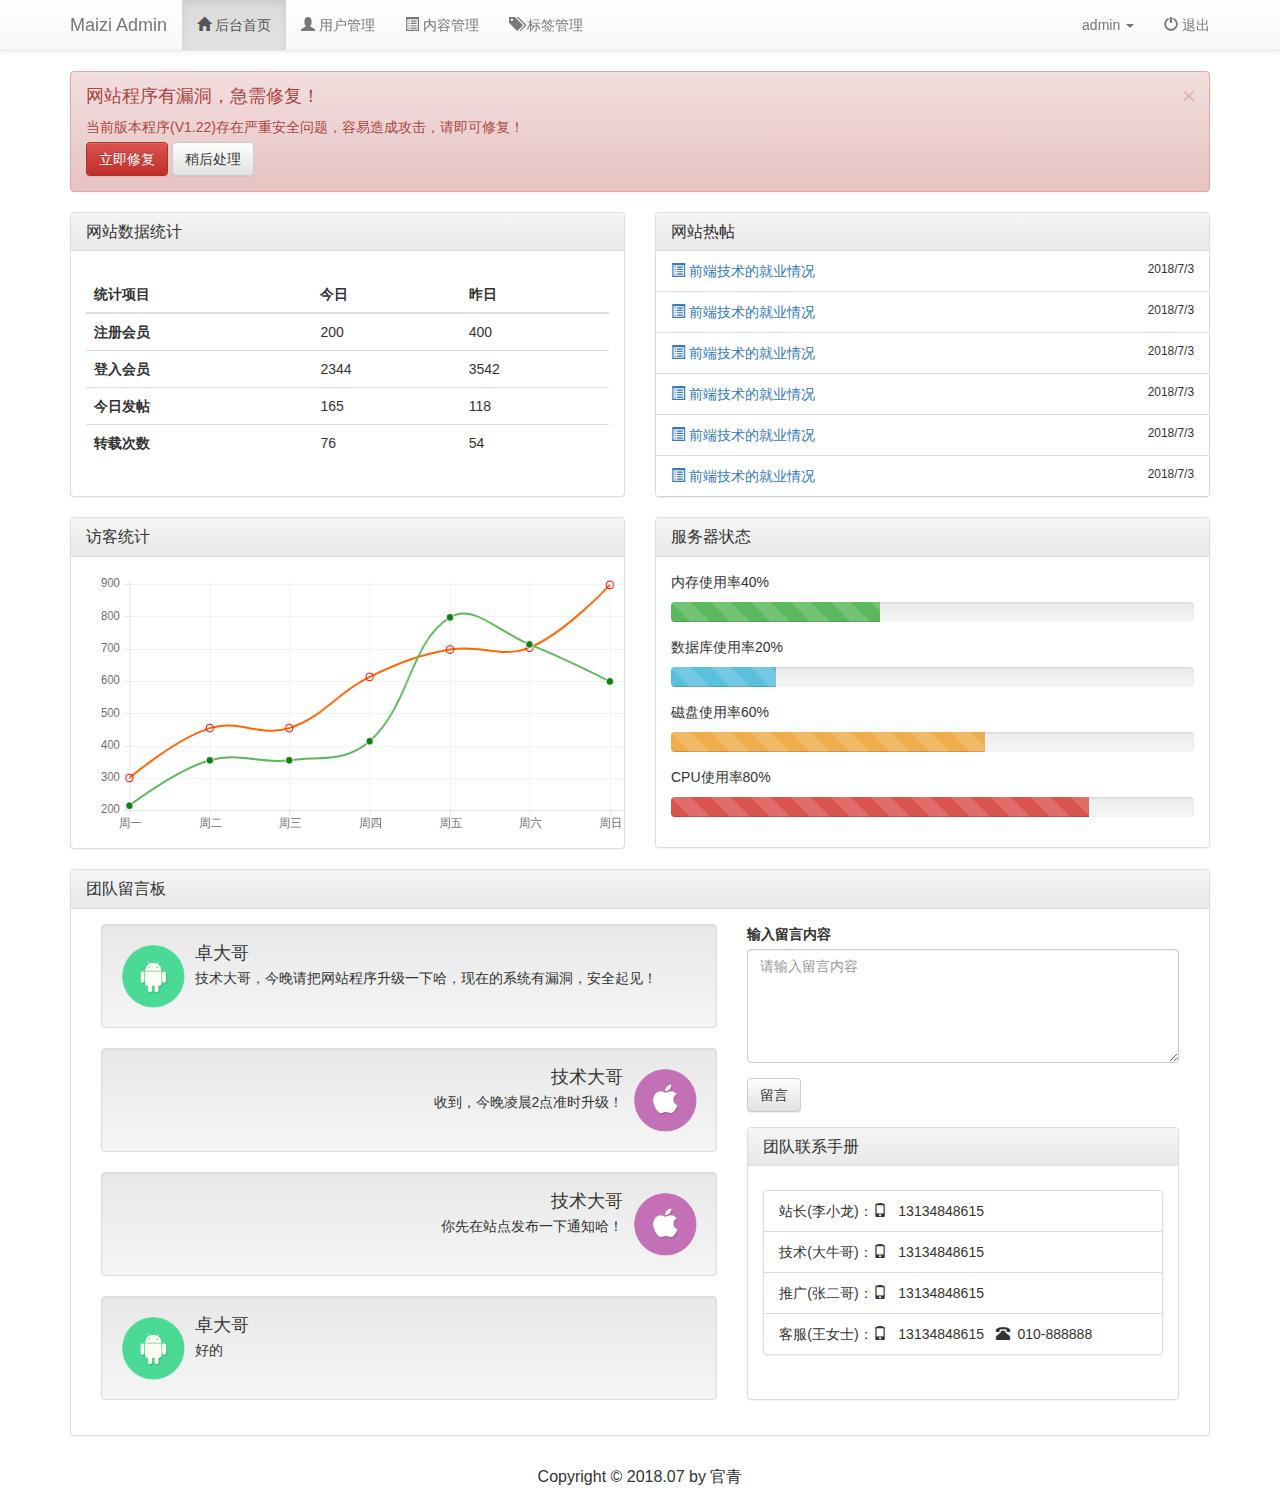
==== index.html @ 98547622 "Add files via upload" ====
<!DOCTYPE html>
<html lang="en">
<head>
	<meta charset="UTF-8">
	<meta http-equiv="X-UA-Compatible" content="IE=edge,chrome=1">
	<meta name="viewport" content="width=device-width,initial-scale=1.0,user-scalable=no">
	<title>麦子学院后台管理</title>
	<link rel="stylesheet" href="css/bootstrap.min.css">
	<link rel="stylesheet" href="css/bootstrap-theme.css">
	<link rel="stylesheet" href="css/maizi.css">
	<link rel="icon" href="img/咖啡.png">
	<script src="js/jquery-3.3.1.js"></script>
	<script src="js/bootstrap.min.js"></script>
	<script src="js/Chart.js"></script>
	<script src="js/script.js"></script>
</head>
<body>
	<!-- 导航条 -->
	<nav class="navbar navbar-default navbar-fixed-top">
		<div class="container">
			<!-- 小屏幕顶部和LOGO -->
			<div class="navbar-header">
				<a href="index.html" class="navbar-brand">Maizi Admin</a>
				<div class="navbar-toggle" data-toggle="collapse" data-target=".navbar-collapse">
					<span class="icon-bar"></span>
					<span class="icon-bar"></span>
					<span class="icon-bar"></span>
				</div>
			</div>
			<!-- 小屏幕顶部和LOGO -->

			<!-- 导航区 -->
			<div class="collapse navbar-collapse text-center">
				<ul class="nav navbar-nav">
					<li class="active">
						<a href="index.html">
							<span class="glyphicon glyphicon-home"></span> 后台首页
						</a>
					</li>
					<li>
						<a href="user_list.html">
							<span class="glyphicon glyphicon-user"></span> 用户管理
						</a>
					</li>
					<li>
						<a href="content.html">
							<span class="glyphicon glyphicon-list-alt"></span> 内容管理
						</a>
					</li>
					<li>
						<a href="tag.html">
							<span class="glyphicon glyphicon-tags"></span> 标签管理
						</a>
					</li>
				</ul>
				<ul class="nav navbar-nav navbar-right">
					<li class="dropdown">
					  <a id="dLabel" data-toggle="dropdown" aria-haspopup="true" aria-expanded="false">
					    admin
					    <span class="caret"></span>
					  </a>
					  <ul class="dropdown-menu" aria-labelledby="dLabel">
					    <li>
					    	<a href="#">
					    		<span class="glyphicon glyphicon-screenshot"></span> 前台首页
					    	</a>
					    </li>
					    <li>
					    	<a href="#">
					    		<span class="glyphicon glyphicon-user"></span> 个人主页
					    	</a>
					    </li>
					    <li>
					    	<a href="#">
					    		<span class="glyphicon glyphicon-cog"></span> 个人设置
					    	</a>
					    </li>
					    <li>
					    	<a href="#">
					    		<span class="glyphicon glyphicon-credit-card"></span> 账户中心
					    	</a>
					    </li>
					    <li>
					    	<a href="#">
					    		<span class="glyphicon glyphicon-heart"></span> 我的收藏
					    	</a>
					    </li>
					  </ul>
					</li>
					<li>
						<a href="" id="out">
							<span class="glyphicon glyphicon-off"></span> 退出
						</a>
					</li>
				</ul>
			</div>
			<!-- 导航区 -->
		</div>
	</nav>
	<!-- 导航条 -->

	<section>
		<div class="container">
			<!-- 警告框 -->
			<div class="row">
				<div class="col-md-12">
					<div class="alert alert-danger alert-dismissible fade in" role="alert">
				      <button type="button" class="close" data-dismiss="alert" aria-label="Close"><span aria-hidden="true">×</span></button>
				      <h4>网站程序有漏洞，急需修复！</h4>
				      <p>当前版本程序(V1.22)存在严重安全问题，容易造成攻击，请即可修复！</p>
				      <p>
				        <button type="button" class="btn btn-danger">立即修复</button>
				        <button type="button" class="btn btn-default" data-dismiss="alert">稍后处理</button>
				      </p>
				    </div>
				</div>
			</div>
			<!-- 警告框 -->
			<!-- 数据统计和热帖 -->
			<div class="row">
				<div class="col-md-6">
					<div class="panel panel-default">
					  <div class="panel-heading">
					    <h3 class="panel-title">网站数据统计</h3>
					  </div>
					  <div class="panel-body">
					    <table class="table table-hover">
					    	<thead>
					    		<tr>
					    			<th>统计项目</th>
						    		<th>今日</th>
						    		<th>昨日</th>
					    		</tr>
					    	</thead>
					    	<tbody>
					    		<tr>
					    			<th>注册会员</th>
					    			<td>200</td>
					    			<td>400</td>
					    		</tr>
					    		<tr>
					    			<th>登入会员</th>
					    			<td>2344</td>
					    			<td>3542</td>
					    		</tr>
					    		<tr>
					    			<th>今日发帖</th>
					    			<td>165</td>
					    			<td>118</td>
					    		</tr>
					    		<tr>
					    			<th>转载次数</th>
					    			<td>76</td>
					    			<td>54</td>
					    		</tr>
					    	</tbody>
					    </table>
					  </div>
					</div>
				</div>
				<div class="col-md-6">
					<div class="panel panel-default">
					  <div class="panel-heading">
					    <h3 class="panel-title">网站热帖</h3>
					  </div>
					    <ul class="list-group">
					    	<li class="list-group-item">
					    		<a href="index.html">
					    			<span class="glyphicon glyphicon-list-alt"></span> 前端技术的就业情况
					    		</a>
					    		<small class="pull-right">2018/7/3</small>
					    	</li>
					    	<li class="list-group-item">
					    		<a href="index.html">
					    			<span class="glyphicon glyphicon-list-alt"></span> 前端技术的就业情况
					    		</a>
					    		<small class="pull-right">2018/7/3</small>
					    	</li>
					    	<li class="list-group-item">
					    		<a href="index.html">
					    			<span class="glyphicon glyphicon-list-alt"></span> 前端技术的就业情况
					    		</a>
					    		<small class="pull-right">2018/7/3</small>
					    	</li>
					    	<li class="list-group-item">
					    		<a href="index.html">
					    			<span class="glyphicon glyphicon-list-alt"></span> 前端技术的就业情况
					    		</a>
					    		<small class="pull-right">2018/7/3</small>
					    	</li>
					    	<li class="list-group-item">
					    		<a href="index.html">
					    			<span class="glyphicon glyphicon-list-alt"></span> 前端技术的就业情况
					    		</a>
					    		<small class="pull-right">2018/7/3</small>
					    	</li>
					    	<li class="list-group-item">
					    		<a href="index.html">
					    			<span class="glyphicon glyphicon-list-alt"></span> 前端技术的就业情况
					    		</a>
					    		<small class="pull-right">2018/7/3</small>
					    	</li>
					    </ul>
					</div>
				</div>
			</div>
			<!-- 数据统计和热帖 -->

			<!-- 访客统计和服务器状态 -->
			<div class="row">
				<div class="col-md-6">
					<div class="panel panel-default">
					 	<div class="panel-heading">
					    <h3 class="panel-title">访客统计</h3>
					 	</div>
						<div class="panel-body">
					  	<canvas id="canvas" class="col-md-12"></canvas>
						</div>
					</div>
				</div>
				<div class="col-md-6">
					<div class="panel panel-default">
					  <div class="panel-heading">
					    <h3 class="panel-title">服务器状态</h3>
					  </div>
						<div class="panel-body">
							<p>内存使用率40%</p>
							<div class="progress">
							  <div class="progress-bar progress-bar-success progress-bar-striped" role="progressbar" aria-valuenow="40" aria-valuemin="0" aria-valuemax="100" style="width: 40%">
							  </div>
							</div>
							<p>数据库使用率20%</p>
							<div class="progress">
							  <div class="progress-bar progress-bar-info progress-bar-striped" role="progressbar" aria-valuenow="20" aria-valuemin="0" aria-valuemax="100" style="width: 20%">
							  </div>
							</div>
							<p>磁盘使用率60%</p>
							<div class="progress">
							  <div class="progress-bar progress-bar-warning progress-bar-striped" role="progressbar" aria-valuenow="60" aria-valuemin="0" aria-valuemax="100" style="width: 60%">
							  </div>
							</div>
							<p>CPU使用率80%</p>
							<div class="progress">
							  <div class="progress-bar progress-bar-danger progress-bar-striped" role="progressbar" aria-valuenow="80" aria-valuemin="0" aria-valuemax="100" style="width: 80%">
							  </div>
							</div>
						</div>
					</div>
				</div>
			</div>
			<!-- 访客统计和服务器状态 -->

			<!-- 团队留言板 -->
			<div class="row">
				<div class="col-md-12">
					<div class="panel panel-default">
						<div class="panel-heading">
							<h3 class="panel-title">团队留言板</h3>
						</div>
						<div class="panel-body">
							<div class="col-md-7">
								<div class="media well">
								  <div class="media-left">
								    <a href="#">
								      <img class="media-object img-64" src="img/a.png" alt="卓大哥">
								    </a>
								  </div>
								  <div class="media-body">
								    <h4 class="media-heading">卓大哥</h4>
								    技术大哥，今晚请把网站程序升级一下哈，现在的系统有漏洞，安全起见！
								  </div>
								</div>
								<div class="media well">
								  <div class="media-body text-right">
								    <h4 class="media-heading">技术大哥</h4>
								    收到，今晚凌晨2点准时升级！
								  </div>
								  <div class="media-right">
								    <a href="#">
								      <img class="media-object img-64" src="img/b.png" alt="技术大哥">
								    </a>
								  </div>
								</div>
								<div class="media well">
								  <div class="media-body text-right">
								    <h4 class="media-heading">技术大哥</h4>
								    你先在站点发布一下通知哈！
								  </div>
								  <div class="media-right">
								    <a href="#">
								      <img class="media-object img-64" src="img/b.png" alt="技术大哥">
								    </a>
								  </div>
								</div>
								<div class="media well">
								  <div class="media-left">
								    <a href="#">
								      <img class="media-object img-64" src="img/a.png" alt="卓大哥">
								    </a>
								  </div>
								  <div class="media-body">
								    <h4 class="media-heading">卓大哥</h4>
								    好的
								  </div>
								</div>
							</div>
							<div class="col-md-5">
								<form action="#">
									<div class="form-group">
										<label for="text1">输入留言内容</label>
										<textarea id="text1" cols="10" rows="5" class="form-control" placeholder="请输入留言内容"></textarea>
										<button class="btn btn-default margintop15">留言</button>
									</div>
									<div class="panel panel-default" id="message">
										<div class="panel-heading">
											<h3 class="panel-title">团队联系手册</h3>
										</div>
										<div class="panel-body">
											<ul class="list-group">
												<li class="list-group-item">
													站长(李小龙)：<span class="glyphicon glyphicon-phone"></span>
													&nbsp;&nbsp;13134848615
												</li>
												<li class="list-group-item">
													技术(大牛哥)：<span class="glyphicon glyphicon-phone"></span>
													&nbsp;&nbsp;13134848615
												</li>
												<li class="list-group-item">
													推广(张二哥)：<span class="glyphicon glyphicon-phone"></span>
													&nbsp;&nbsp;13134848615
												</li>
												<li class="list-group-item">
													客服(王女士)：<span class="glyphicon glyphicon-phone"></span>
													&nbsp;&nbsp;13134848615&nbsp;&nbsp;
													<span class="glyphicon glyphicon-phone-alt"></span>&nbsp;&nbsp;010-888888
												</li>
											</ul>
										</div>
									</div>
								</form>
							</div>
						</div>
					</div>
				</div>
			</div>
			<!-- 团队留言板 -->
		</div>
	</section>

	<!-- 底部 -->
	<footer>
		<div class="container text-center">
			<div class="col-md-12">
				Copyright © 2018.07 by 官青
			</div>
		</div>
	</footer>
	<!-- 底部 -->
</body>
</html>
---- css/maizi.css ----
/*public*/
body{
	padding-top: 71px;
}

/*nav*/
.navbar-collapse .dropdown a{
	cursor: pointer;
}
.navbar-nav .open .dropdown-menu{
	text-align: center;
}
#out:hover{
	color: red;
}

/*数据统计*/
.table{
	margin-top: 10px;
}

/*服务器状态*/
.progress{
	margin-bottom: 15px;
}

/*团队留言板*/
.img-64{
	width:64px;
	height: 64px;
}
.margintop15{
	margin-top: 15px;
}
#message ,list-group{
	margin-bottom: 0;
}
#message .panel-body{
	padding: 24px 15px;
}

/*footer*/
footer{
	padding: 10px 0;
	font-size: 16px;
}

/*用户管理*/
.page-header{
	margin-top: 0;
}
#maizi-table .page-header{
	border-color: #ddd;
}

/*用户搜索*/
#user-search-form{
	padding: 15px;
	border: 1px solid #ddd;
	border-top: none;
}
.cursor{
	cursor: pointer;
}

/*内容管理*/
tbody th a{
	color: #333;
}
#content-table{
	border: 1px solid #dddddd;
	border-top: 0;
	margin-top: 0;
}

/*添加内容*/
#addcontent{
	border: 1px solid #dddddd;
	border-top: none;
	padding: 15px;
}

/*标签管理*/
#tag-alert .alert{
	margin:15px 15px 15px 0;
}
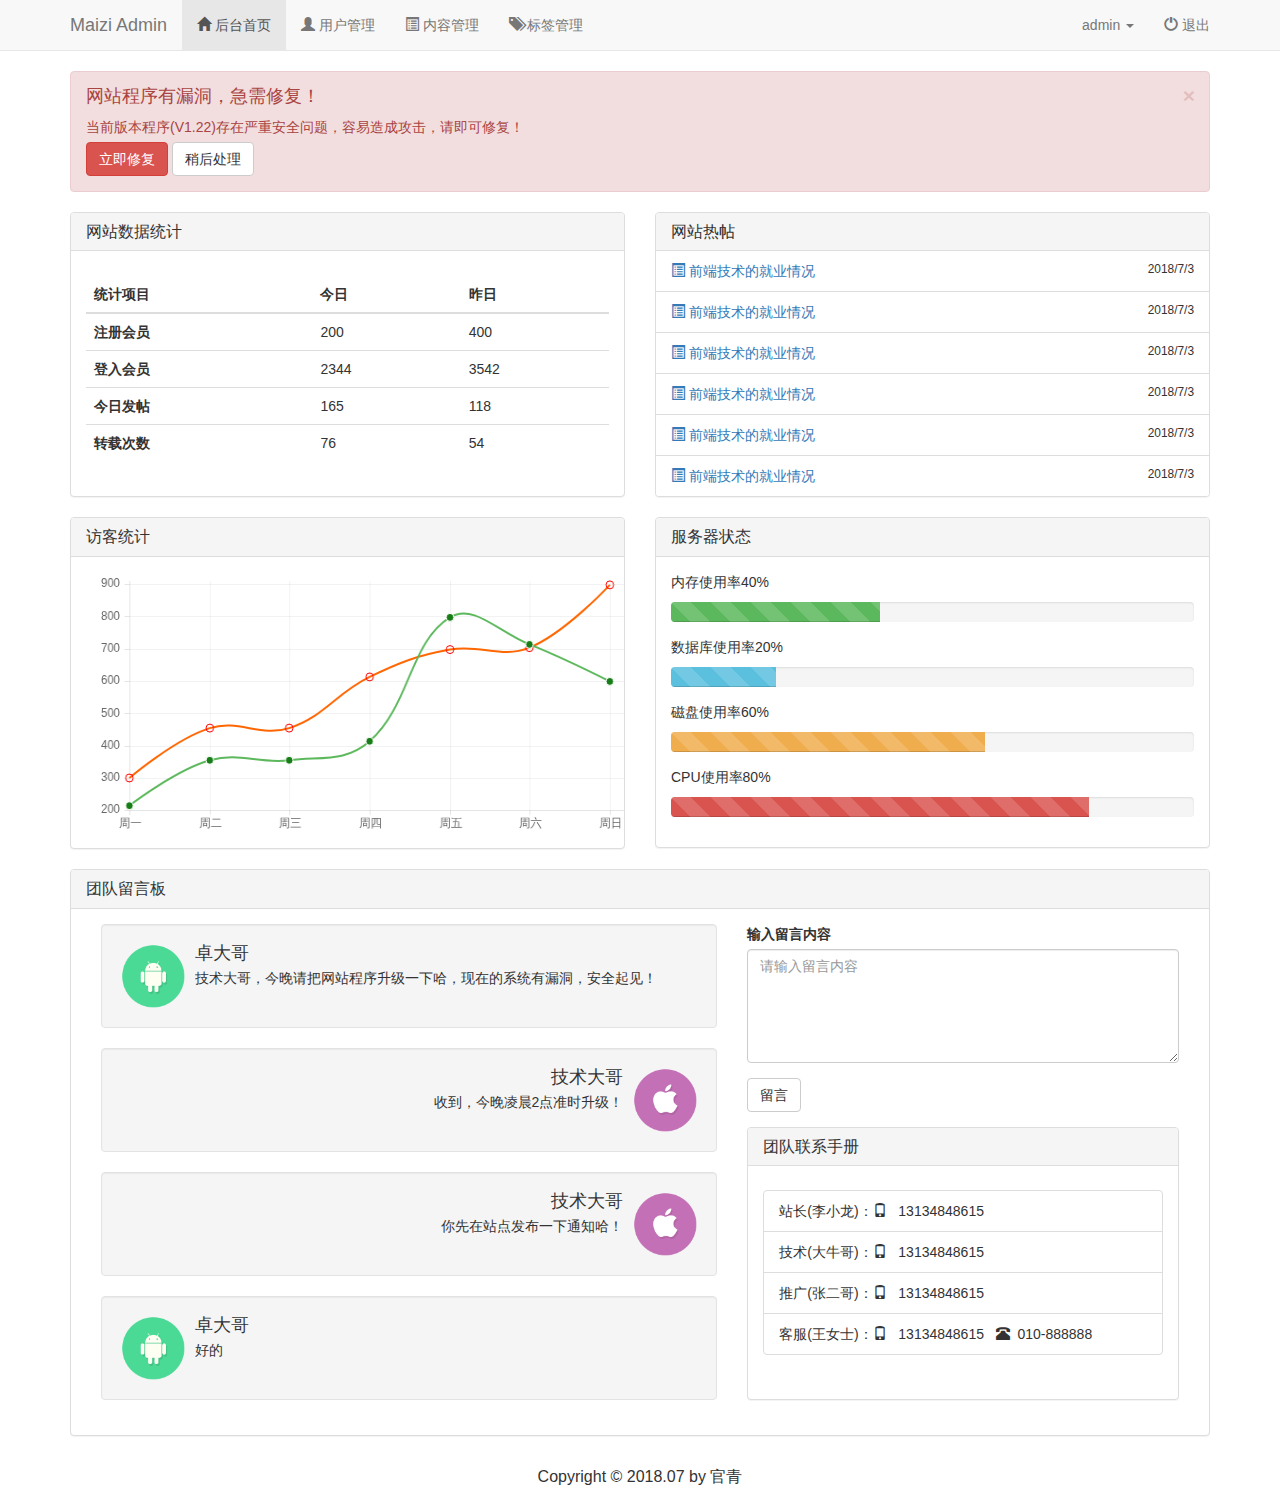
==== commit 97d1dfac: "Update index.html" ====
--- a/index.html
+++ b/index.html
@@ -6,7 +6,6 @@
 	<meta name="viewport" content="width=device-width,initial-scale=1.0,user-scalable=no">
 	<title>麦子学院后台管理</title>
 	<link rel="stylesheet" href="css/bootstrap.min.css">
-	<link rel="stylesheet" href="css/bootstrap-theme.css">
 	<link rel="stylesheet" href="css/maizi.css">
 	<link rel="icon" href="img/咖啡.png">
 	<script src="js/jquery-3.3.1.js"></script>
@@ -357,4 +356,4 @@
 	</footer>
 	<!-- 底部 -->
 </body>
-</html>+</html>
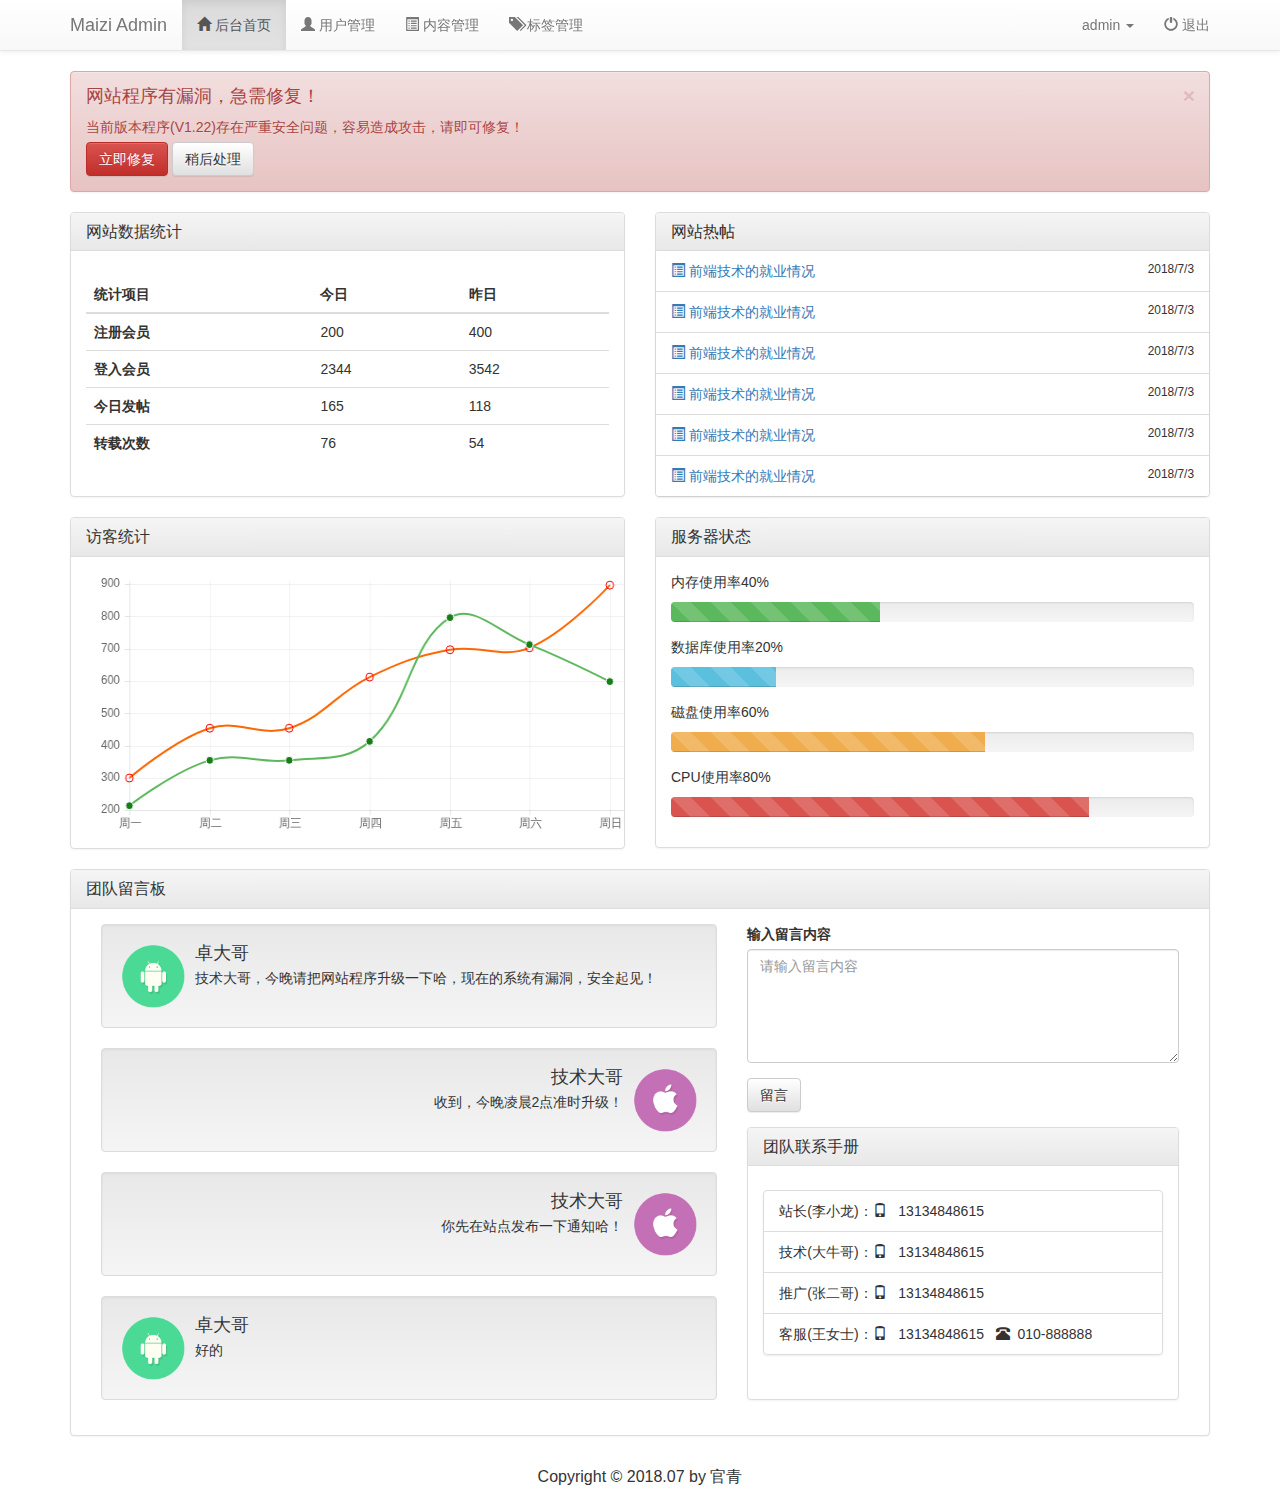
==== commit 3d0138e8: "Update index.html" ====
--- a/index.html
+++ b/index.html
@@ -6,6 +6,7 @@
 	<meta name="viewport" content="width=device-width,initial-scale=1.0,user-scalable=no">
 	<title>麦子学院后台管理</title>
 	<link rel="stylesheet" href="css/bootstrap.min.css">
+	<link rel="stylesheet" href="css/bootstrap-theme.css">
 	<link rel="stylesheet" href="css/maizi.css">
 	<link rel="icon" href="img/咖啡.png">
 	<script src="js/jquery-3.3.1.js"></script>
